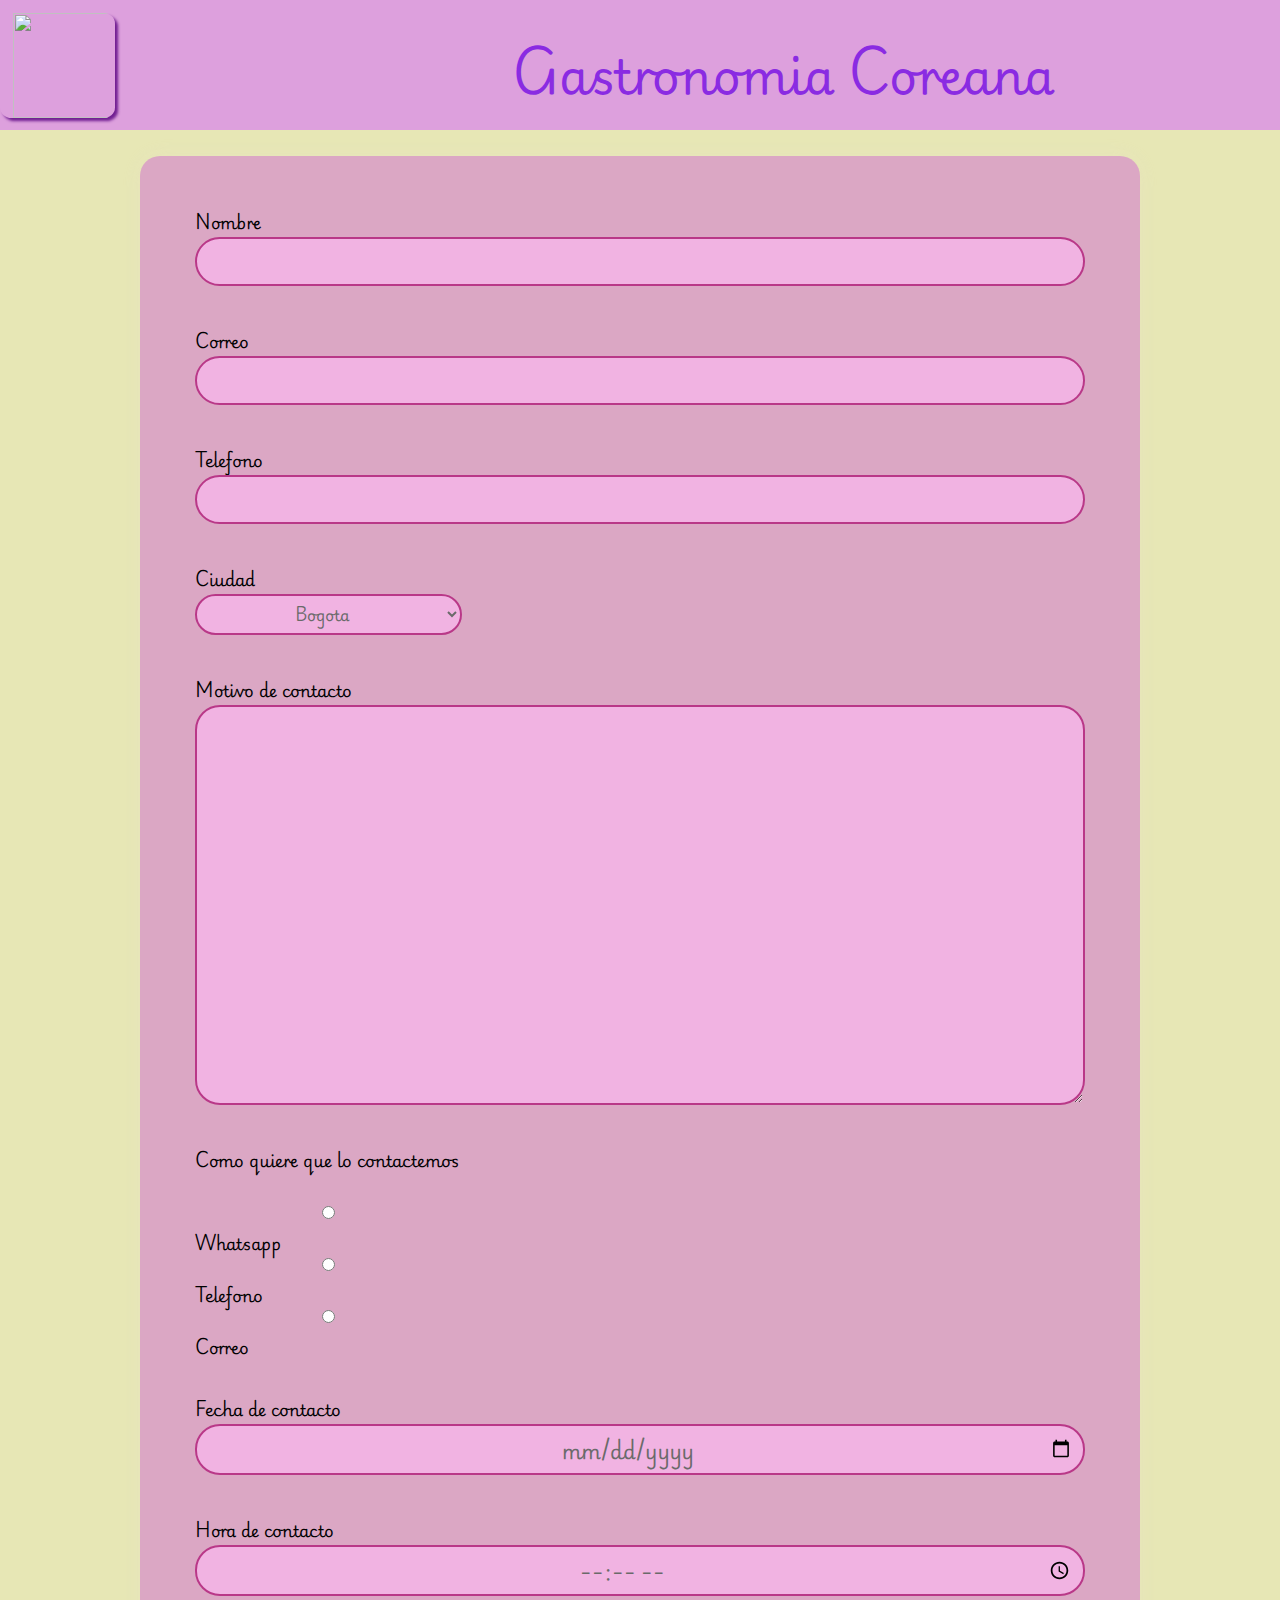
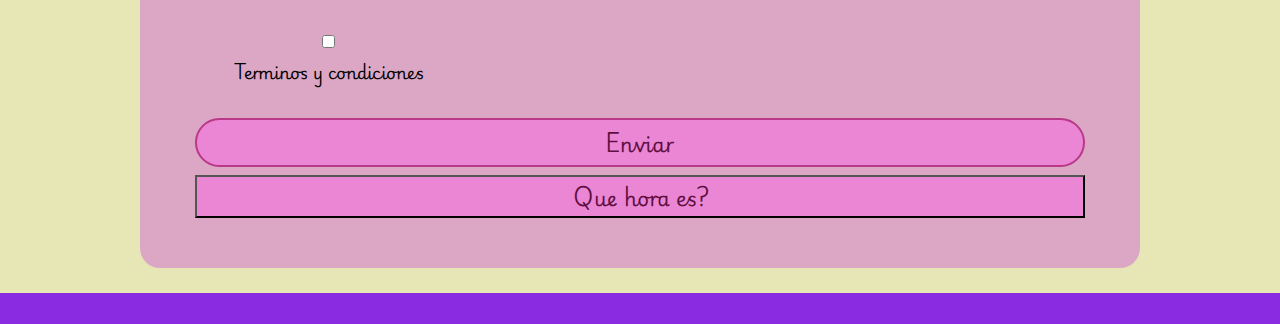
==== paginas/contactenos.html @ 528453c5 "cambios en platillos" ====
<!DOCTYPE html>
<html lang="sp">

<head>
    <meta charset="UTF-8">
    <meta name="viewport" content="width=device-width, initial-scale=1.0">
    <link rel="stylesheet" href="../estilos.css">
    <title>gastronomia </title>
    <script src="../js/jquery.easing.1.3.js"></script>
    <script src="../js/jquery-3.7.1.min.js"></script>
</head>

<body>
    <header>
        <img id="logo" src="../imagenes/imagen.gif">
        <h1 id="nombre">Gastronomia Coreana</h1>
        <nav>
            <div class="contenedor2">
                <ul class="barras">
                    <ul class="menu-h">
                        <li>
                            <img class="ena" src="../imagenes/plato.png" alt="">
                            <div class="contenedor3">
                                <ul class="menu-v">
                                    <li><a href="../paginas/index.html">Inicio</a></li>
                                    <li><a href="../paginas/platillos.html">Platillos</a></li>
                                    <li><a href="../paginas/contactenos.html">Contactenos</a></li>
                                </ul>
                            </div>
                        </li>
                    </ul>
                </ul>
            </div>
        </nav>
    </header>

    <main>
        <div class="contenido">

            <form action="" method="get" class="formu">

                <div class="bordef">

                    <label for="Nombre" class="formu2"><b>Nombre</b></label>
                    <input type="text" name="Nombre" class="">
                    <br>

                    <label for="Emal" class="formu2"><b>Correo</b></label>
                    <input type="email" name="Correo" id="" required class="">
                    <br>

                    <label for="Telefono" class="formu2"><b>Telefono</b></label>
                    <input type="text" name="Telefono" class="">
                    <br>

                    <label for="ciu" class="formu2"><b>Ciudad</b></label>
                    <select name="ciu" id="ciudad" class="boxtext">
                        <option value="">Bogota</option>
                        <option value="">Bucaramanga</option>
                        <option value="">Cartagena</option>
                        <option value="">Cali</option>
                    </select>
                    <br>

                    <label for="Pro" class="motivo"><b>Motivo de contacto</b></label>
                    <textarea name="message" id="message" cols="30" rows="10"></textarea>
                    <br>

                    <label for="tipo" class="formu2"><b>Como quiere que lo contactemos</b></label>
                    <br>
                    <input type="radio" name="1" class="boxtext">
                    <label for="1"><b>Whatsapp</b></label>
                    <input type="radio" name="2" class="boxtext">
                    <label for="2"><b>Telefono</b></label>
                    <input type="radio" name="3" class="boxtext">
                    <label for="3"><b>Correo</b></label>



                    <br>

                    <label for="hora" class="fecha"><b>Fecha de contacto</b></label>
                    <input type="date" name="hora" class="">
                    <br>
                    <label for="hora" class="hora"><b>Hora de contacto</b></label>
                    <input type="time" name="hora" class="">
                    <br>
                    <input type="checkbox" name="check" id="cuadro">
                    <label for="check" class="cuadro" id="cuadro"><b>Terminos y condiciones</b></label>
                    <br>
                    <input class="envio" type="submit" value="Enviar">
                    <button class="envio" onclick="this.innerHTML=Date()">Que hora es?</button>
                </div>
            </form>
        </div>
    </main>
</body>
<footer class="pie">
    <a href="https://www.facebook.com/?locale=es_LA"><img id="ico" src="../imagenes/face.png" alt=""></a>
    <a href="https://www.instagram.com/"><img id="ico" src="../imagenes/twit.png" alt=""></a>
    <a href="https://twitter.com/?lang=es"><img id="ico" src="../imagenes/insta.png" alt=""></a>
</footer>

</html>
---- estilos.css ----
@import url('https://fonts.googleapis.com/css2?family=Playwrite+NG+Modern:wght@100..400&display=swap');

* {
    margin: 0;
    padding: 0;
    text-decoration: none;
    box-sizing: border-box;
    font-family: "Playwrite NG Modern", cursive;
    font-optical-sizing: auto;
    font-weight: weight;
    font-style: normal;

}

body {
    background-color: rgb(231, 231, 181)
}

header {
    width: 100%;
    height: 130px;
    background-color: plum;

}

.gastro {
    font-size: 120%;
    text-align: center;
    padding: 1.5%;
    width: 80%;
    margin-left: 10%;
    text-align: justify;


}

#logo {
    width: 115px;
    height: 105px;
    margin-top: 1%;
    padding-left: 1%;
    border-radius: 10%;
    box-shadow: 3px 3px 3px rgb(112, 30, 145);
}

#nombre {
    position: absolute;
    font-family: "Playwrite NG Modern", cursive;
    top: 25px;
    left: 40%;
    color: blueviolet;
    font-size: 300%;
    align-items: center;
    justify-content: space-evenly;
}

.barras {
    position: absolute;
    top: 10px;
    text-align: right;
    margin-left: 67%;
    font-size: 25px;
    font-family: "Playwrite NG Modern", cursive;
    color: rgb(225, 236, 252);
}

.niveles {
    display: inline;

}

.niveles a {
    color: rgb(201, 0, 252);
    border: 5px 5px 5px solid black;
    border-color: black;
}

/*
.niveles a:hover
{
    background-color: blueviolet;
}

*/
p {
    font-family: "Playwrite NG Modern", cursive;
    color: rgb(0, 0, 0);
    top: 10%;
    font-size: small;
    width: fit-content;
    text-align: center;

}

#logo4 {
    width: 150px;
    height: 150px;
    margin-top: 1%;
    image-rendering: initial;
    border-radius: 50%;
    box-shadow: 5px 5px 5px rgb(44, 124, 138);
}

/*/////////////cartas/////////////////*/

.carta {
    width: 450px;
    position: relative;
    height: 350px;
    margin: 20px;


}

.carta .cara {
    position: absolute;
    width: 100%;
    height: 100%;
    backface-visibility: hidden;
    overflow: hidden;
    transition: .7s;
    border-radius: 20px;

}

.carta .frontal {
    transform: perspective(600px) rotateY(0deg);
    box-shadow: 0 5px 10px rgb(255, 255, 255);
}

.carta .frontal .ima {
    position: absolute;
    width: 440px;
    height: 100%;
    object-fit: cover;

}

.carta .frontal h3 {
    position: absolute;
    bottom: 0;
    width: 100%;
    line-height: 45px;
    color: rgb(3, 199, 29);
    background-color: transparent;
    text-align: center;


}

.carta .atras {
    transform: perspective(600px) rotateY(180deg);
    background-color: rgb(0, 0, 0);
    padding: 15px;
    color: rgb(240, 240, 240);
    display: flex;
    flex-direction: column;
    justify-content: space-between;
    text-align: center;
    box-shadow: 0 5px 10px rgb(250, 250, 250);

}

.carta .atras .link {
    border-top: solid 1px rgb(88, 88, 88);
    height: 50px;
    line-height: 50px;

}

.carta .atras .link a {
    color: blue;
}

.carta .atras h3 {
    font-size: 30px;
    margin: 20px;
    letter-spacing: 2px;
    color: rgb(252, 251, 251);
}

.carta .atras .pe {
    letter-spacing: 1px;
    color: rgb(255, 255, 255);
    text-align: center;
    font-family: "Playwrite NG Modern", cursive;
    font-size: 9px;
}

.carta:hover .frontal {
    transform: perspective(600px) rotateY(180deg);

}

.carta:hover .atras {
    transform: perspective(600px) rotateY(360deg);
}

/*/////////////////*/

.cont {

    display: flex;
    justify-content: center;
    align-items: center;
    flex-direction: row;
    flex-wrap: wrap;


}

/*/////////////////*/

.contenedor2 {
    display: flex;
    flex-direction: row;
    justify-content: flex-end;
    align-items: center;


}

.contenedor3 {
    display: flex;
    flex-direction: column-reverse;
    justify-content: flex-end;
    align-items: flex-end;

}




.barras {
    max-width: 150px;
    color: aliceblue;
    font-size: medium;
}

.ena {
    width: 40px;
    display: flex;
    justify-content: center;
    align-items: center;
}

.menu-h {
    top: 35px;
    width: auto;
    list-style: none;
    display: flex;
    justify-content: space-between;
    font-size: larger;
}

.menu-h li a {
    text-decoration: none;
    color: aliceblue;

}

.menu-v>li>a {
    display: block;
    padding: 15px;
    color: rgb(222, 124, 235);
    text-decoration: none;

}

.menu-v {
    font-family: "Playwrite NG Modern", cursive;
    position: absolute;
    display: none;
    list-style: none;
    width: 130px;
    background-color: plum;
    text-align: center;
    color: rgb(222, 124, 235);
    border-radius:10%;

}

.menu-h li:hover .menu-v {
    display: block;
}

.menu-v li:hover {
    background-color: rgb(222, 124, 235);
    border-radius:10%;
}

.menu-v li a {
    display: block;
    color: rgb(8, 8, 8);
    text-decoration: none;

}

.menu-v li a:hover {
    display: block;
    color: rgb(250, 247, 247);
    text-decoration: none;

}

/*footer*/

.pie {
    display: flex;
    justify-content: center;
    align-items: center;
    flex-direction: row;
    margin-top: 0%;
    background-color: blueviolet;
}

.platillos {
    padding: 1.5%;
    width: 80%;
    margin-left: 10%;
    text-align: justify;
    border-radius: 15px;
    margin-bottom: 2.5%;
    font-size: 150%;

}

.titulo {
    text-align: center;
    font-size: 180%;
}



/*contactenos*/

.contenido {

    display: flex;
    align-items: center;
    justify-content: center;
    padding: 2%;
    border-radius: 15%;
}

form {
    padding: 50px 55px;
    box-shadow: 0 0 20px rgba(233, 222, 222, 0.2);
    border-radius: 20px;
    text-align: center;
    width: 1000px;
    background-color: #dba7c4;
}


#ciudad {
    padding: 3px 10px;
    border-radius: 25px;
    margin-bottom: 8px;
    background-color: #f1b3e2;
    border: 2px solid #b93888;
    color: #6a6a6a;
    outline: none;
    font-size: 15px;
    text-align: center;

}

.bordef {
    display: flex;
    flex-direction: column;
    text-align: left;

}

input {
    padding: 3px 10px;
    border-radius: 25px;
    margin-bottom: 8px;
    background-color: #f1b3e2;
    border: 2px solid #b93888;
    color: #6a6a6a;
    outline: none;
    font-size: 15px;
    text-align: center;
}

.envio {
    font-size: 20px;
    color: #5f0f40;
    border: 0.5;
    background-color: #eb86d5;
    box-shadow: 0 0 10px rgba (25, 254, 0, 0.4);
    cursor: pointer;
}

.envio:hover {
    background-color: #e65db8
}

input,textarea {
    padding: 3px 10px;
    border-radius: 25px;
    margin-bottom: 8px;
    background-color: #f1b3e2;
    border: 2px solid #b93888;
    color: #6a6a6a;
    outline: none;
    font-size: 20px;
    text-align: center;

}

 #cuadro {
    width: 30%;
    height: 30%;
    align-items: center;
    text-align: center;

}

.boxtext {
    width: 30%;
    height: 30%;
 
}
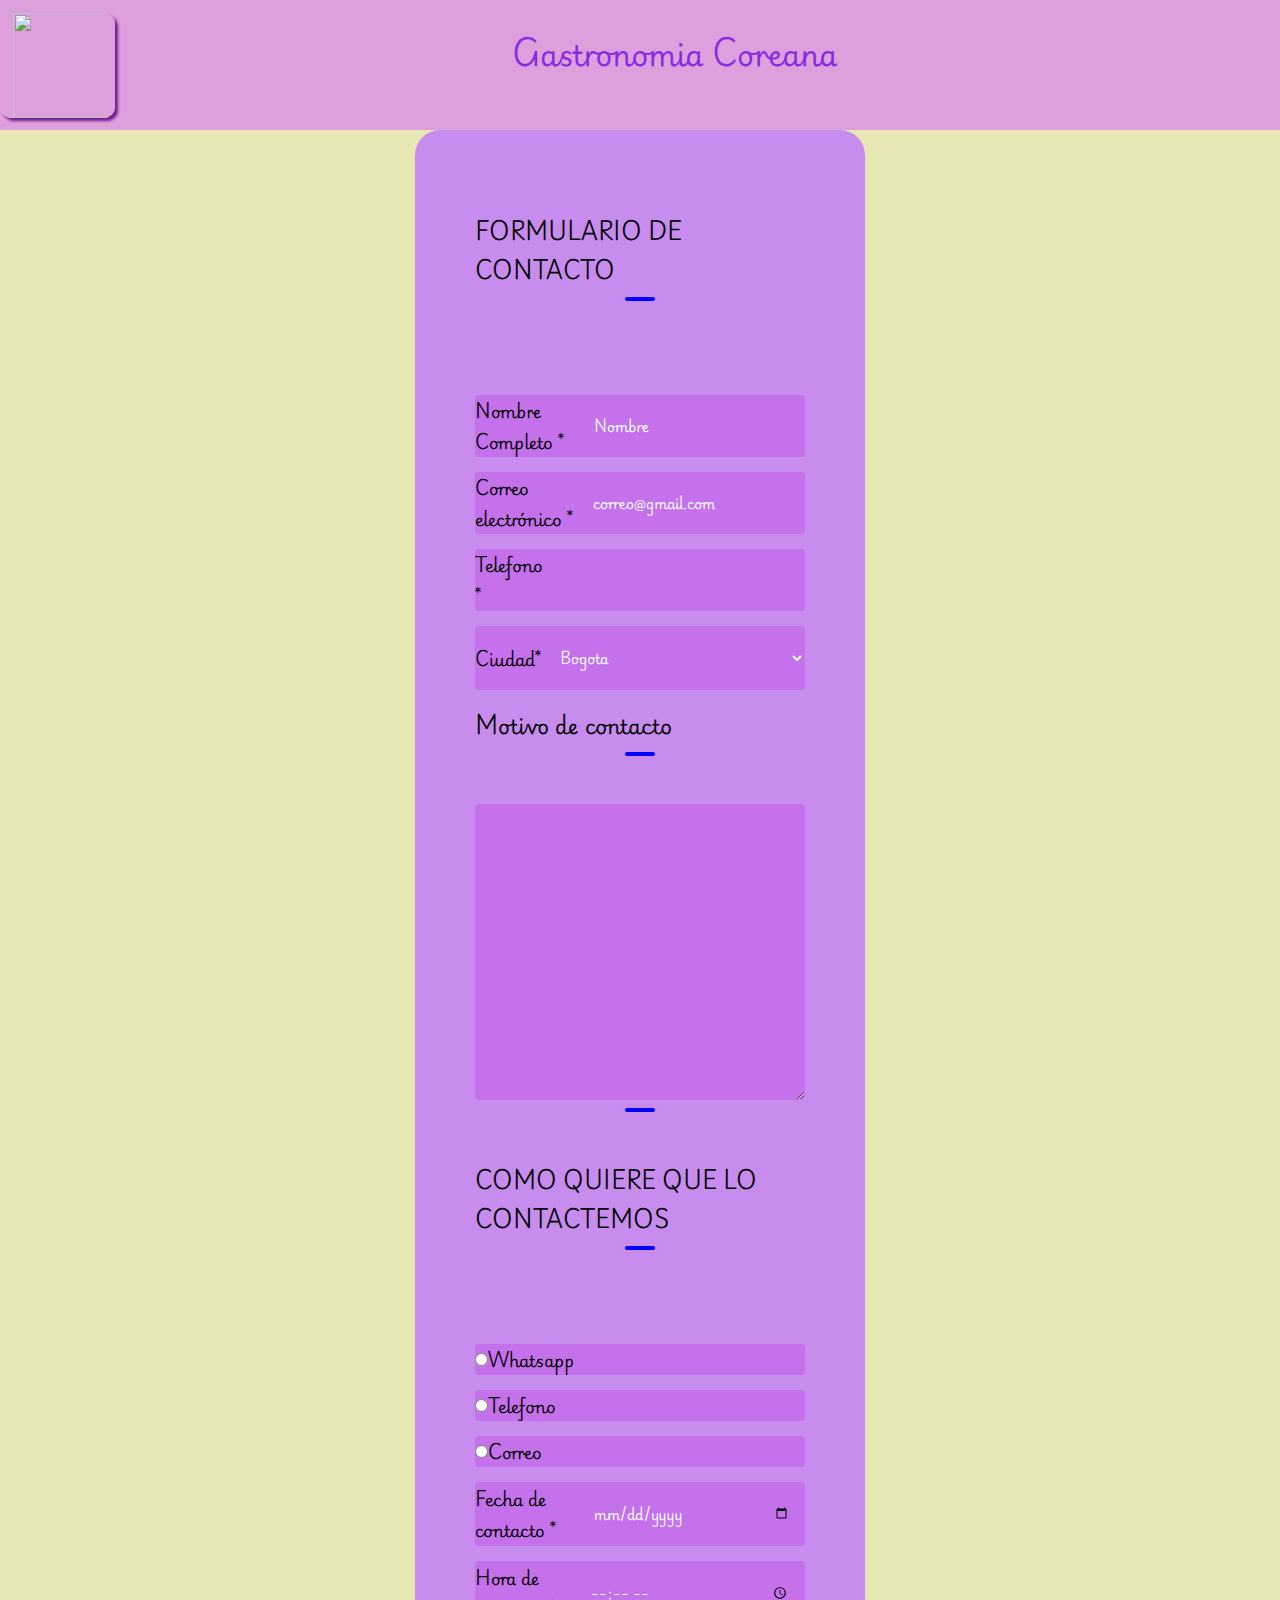
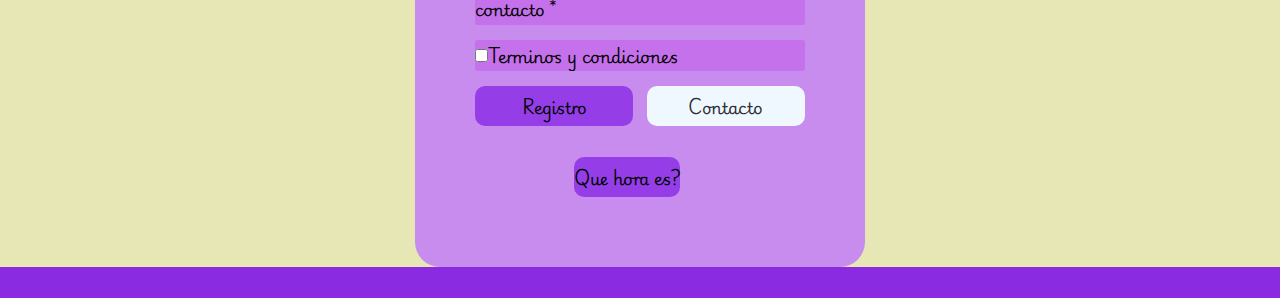
==== commit af6bef7b: "modificacion contactos" ====
--- a/paginas/contactenos.html
+++ b/paginas/contactenos.html
@@ -34,66 +34,93 @@
         </nav>
     </header>
 
-    <main>
-        <div class="contenido">
-
-            <form action="" method="get" class="formu">
-
-                <div class="bordef">
-
-                    <label for="Nombre" class="formu2"><b>Nombre</b></label>
-                    <input type="text" name="Nombre" class="">
-                    <br>
-
-                    <label for="Emal" class="formu2"><b>Correo</b></label>
-                    <input type="email" name="Correo" id="" required class="">
-                    <br>
-
-                    <label for="Telefono" class="formu2"><b>Telefono</b></label>
-                    <input type="text" name="Telefono" class="">
-                    <br>
-
-                    <label for="ciu" class="formu2"><b>Ciudad</b></label>
-                    <select name="ciu" id="ciudad" class="boxtext">
-                        <option value="">Bogota</option>
-                        <option value="">Bucaramanga</option>
-                        <option value="">Cartagena</option>
-                        <option value="">Cali</option>
-                    </select>
-                    <br>
-
-                    <label for="Pro" class="motivo"><b>Motivo de contacto</b></label>
-                    <textarea name="message" id="message" cols="30" rows="10"></textarea>
-                    <br>
-
-                    <label for="tipo" class="formu2"><b>Como quiere que lo contactemos</b></label>
-                    <br>
-                    <input type="radio" name="1" class="boxtext">
-                    <label for="1"><b>Whatsapp</b></label>
-                    <input type="radio" name="2" class="boxtext">
-                    <label for="2"><b>Telefono</b></label>
-                    <input type="radio" name="3" class="boxtext">
-                    <label for="3"><b>Correo</b></label>
 
 
+    <div class="container">
+        <div class="form-content">
+            <br>
+            <h4 class="tag"><span>FORMULARIO DE CONTACTO</span></h4>
+            <br>
+            <form>
 
+                <div class="input-group">
+                    <div class="input-field" id="nameInput">
+                        <label for="name">Nombre Completo <span>*</span></label>
+                        <input name="name" required type="text" id="campo" placeholder="Nombre">
+                    </div>
+                    <div class="input-field">
+                        <label for="email">Correo electrónico <span>*</span></label>
+                        <input name="email" type="text" id="campo" required placeholder="correo@gmail.com">
+                    </div>
+                    <div class="input-field">
+                        <label for="telefono">Telefono <span>*</span></label>
+                        <input name="telefono" type="text" id="campo" required>
+
+                    </div>
+                    <div class="input-field">
+                        <label for="ciu">Ciudad<span>*</span></label>
+                        <select name="ciu" id="campo">
+                            <option value="">Bogota</option>
+                            <option value="">Bucaramanga</option>
+                            <option value="">Cartagena</option>
+                            <option value="">Cali</option>
+                        </select>
+                    </div>
+                </div>
+                <div class="input-group">
+                    <h4>Motivo de contacto<h4>
+                            <div class="input-field">
+                                <textarea id="campo" name="message" cols="30" rows="10"></textarea>
+                            </div>
+                </div>
+
+                <div class="input-group">
+
+                    <h4 class="tag"><span>COMO QUIERE QUE LO CONTACTEMOS</span></h4>
                     <br>
+                    <div class="input-field">
+                        <input type="radio" name="1" id="circulo">
+                        <label for="1">Whatsapp</label>
+                    </div>
 
-                    <label for="hora" class="fecha"><b>Fecha de contacto</b></label>
-                    <input type="date" name="hora" class="">
-                    <br>
-                    <label for="hora" class="hora"><b>Hora de contacto</b></label>
-                    <input type="time" name="hora" class="">
-                    <br>
-                    <input type="checkbox" name="check" id="cuadro">
-                    <label for="check" class="cuadro" id="cuadro"><b>Terminos y condiciones</b></label>
-                    <br>
-                    <input class="envio" type="submit" value="Enviar">
-                    <button class="envio" onclick="this.innerHTML=Date()">Que hora es?</button>
+                    <div class="input-field">
+                        <input type="radio" name="2" id="circulo">
+                        <label for="2">Telefono</label>
+                    </div>
+                    <div class="input-field">
+                        <input type="radio" name="3" id="circulo">
+                        <label for="3">Correo</label>
+                    </div>
+
+
+                    <div class="input-field">
+                        <label for="hora">Fecha de contacto <span>*</span></label>
+                        <input type="date" name="hora" id="campo">
+                    </div>
+
+                    <div class="input-field">
+                        <label for="hora">Hora de contacto <span>*</span></label>
+                        <input type="time" name="hora" id="campo">
+                    </div>
+
+                    <div class="input-field">
+                        <input type="checkbox" name="check" id="cuadro">
+                        <label for="check" id="cuadro">Terminos y condiciones</label>
+                    </div>
                 </div>
+
+                <div class="btn-field">
+                    <button id="signUp" type="button">Registro</button>
+                    <button id="signIn" type="button" class="disable">Contacto</button>
+
+                </div>
+                <br>
+                <button class="envio" onclick="this.innerHTML=Date()">Que hora es?</button>
+
             </form>
         </div>
-    </main>
+    </div>
+
 </body>
 <footer class="pie">
     <a href="https://www.facebook.com/?locale=es_LA"><img id="ico" src="../imagenes/face.png" alt=""></a>
--- a/estilos.css
+++ b/estilos.css
@@ -49,7 +49,7 @@
     top: 25px;
     left: 40%;
     color: blueviolet;
-    font-size: 300%;
+    font-size: 180%;
     align-items: center;
     justify-content: space-evenly;
 }
@@ -276,7 +276,7 @@
     background-color: plum;
     text-align: center;
     color: rgb(222, 124, 235);
-    border-radius:10%;
+    border-radius: 10%;
 
 }
 
@@ -286,7 +286,7 @@
 
 .menu-v li:hover {
     background-color: rgb(222, 124, 235);
-    border-radius:10%;
+    border-radius: 10%;
 }
 
 .menu-v li a {
@@ -334,93 +334,99 @@
 
 /*contactenos*/
 
-.contenido {
-
+.container {
+    width: 100%;
+    height: 100%;
     display: flex;
     align-items: center;
     justify-content: center;
-    padding: 2%;
-    border-radius: 15%;
-}
-
-form {
-    padding: 50px 55px;
-    box-shadow: 0 0 20px rgba(233, 222, 222, 0.2);
-    border-radius: 20px;
-    text-align: center;
-    width: 1000px;
-    background-color: #dba7c4;
-}
-
-
-#ciudad {
-    padding: 3px 10px;
+}
+
+.form-content {
+    width: 100%;
+    max-width: 450px;
+    background-color: rgb(199, 140, 238);
+    padding: 50px 60px 70px;
+    text-align: left;
     border-radius: 25px;
-    margin-bottom: 8px;
-    background-color: #f1b3e2;
-    border: 2px solid #b93888;
-    color: #6a6a6a;
+}
+
+.form-content h4 {
+    font-size: 20px;
+    margin-bottom: 60px;
+    color: black;
+    position: relative;
+
+}
+
+.form-content h4::after {
+    content: '';
+    width: 30px;
+    height: 4px;
+    border-radius: 3px;
+    background: blue;
+    position: absolute;
+    bottom: -12px;
+    left: 50%;
+    transform: translateX(-50%);
+}
+
+.input-field {
+    background-color: rgb(197, 113, 236);
+    margin: 15px 0;
+    border-radius: 3px;
+    display: flex;
+    align-items: center;
+    transition: max-height 0.5s;
+    overflow: hidden;
+}
+
+#campo {
+    width: 100%;
+    background: transparent;
+    border: 0;
     outline: none;
-    font-size: 15px;
-    text-align: center;
-
-}
-
-.bordef {
-    display: flex;
-    flex-direction: column;
-    text-align: left;
-
-}
-
-input {
-    padding: 3px 10px;
-    border-radius: 25px;
-    margin-bottom: 8px;
-    background-color: #f1b3e2;
-    border: 2px solid #b93888;
-    color: #6a6a6a;
-    outline: none;
-    font-size: 15px;
-    text-align: center;
+    padding: 18px 15px;
+    color: azure;
+}
+
+input::placeholder{
+    color: azure;
+}
+
+.btn-field {
+    width: 100%;
+    display: flex;
+    justify-content: space-between;
+}
+
+.btn-field button {
+    flex-basis: 48%;
+    font-size: 16px;
+    background-color: rgb(149, 62, 231);
+    height: 40px;
+    border-radius: 10px;
+    border: 0;
+    outline: 0;
+    cursor: pointer;
+    transition: background 1s;
 }
 
 .envio {
-    font-size: 20px;
-    color: #5f0f40;
-    border: 0.5;
-    background-color: #eb86d5;
-    box-shadow: 0 0 10px rgba (25, 254, 0, 0.4);
+    flex-basis: 48%;
+    font-size: 16px;
+    background-color: rgb(149, 62, 231);
+    height: 40px;
+    border-radius: 10px;
+    border: 0;
+    outline: 0;
     cursor: pointer;
-}
-
-.envio:hover {
-    background-color: #e65db8
-}
-
-input,textarea {
-    padding: 3px 10px;
-    border-radius: 25px;
-    margin-bottom: 8px;
-    background-color: #f1b3e2;
-    border: 2px solid #b93888;
-    color: #6a6a6a;
-    outline: none;
-    font-size: 20px;
-    text-align: center;
-
-}
-
- #cuadro {
-    width: 30%;
-    height: 30%;
-    align-items: center;
-    text-align: center;
-
-}
-
-.boxtext {
-    width: 30%;
-    height: 30%;
- 
+    transition: background 1s;
+    margin-left: 30%;
+}
+
+
+.btn-field button.disable {
+    background-color: aliceblue;
+    color: #2c2f35;
 }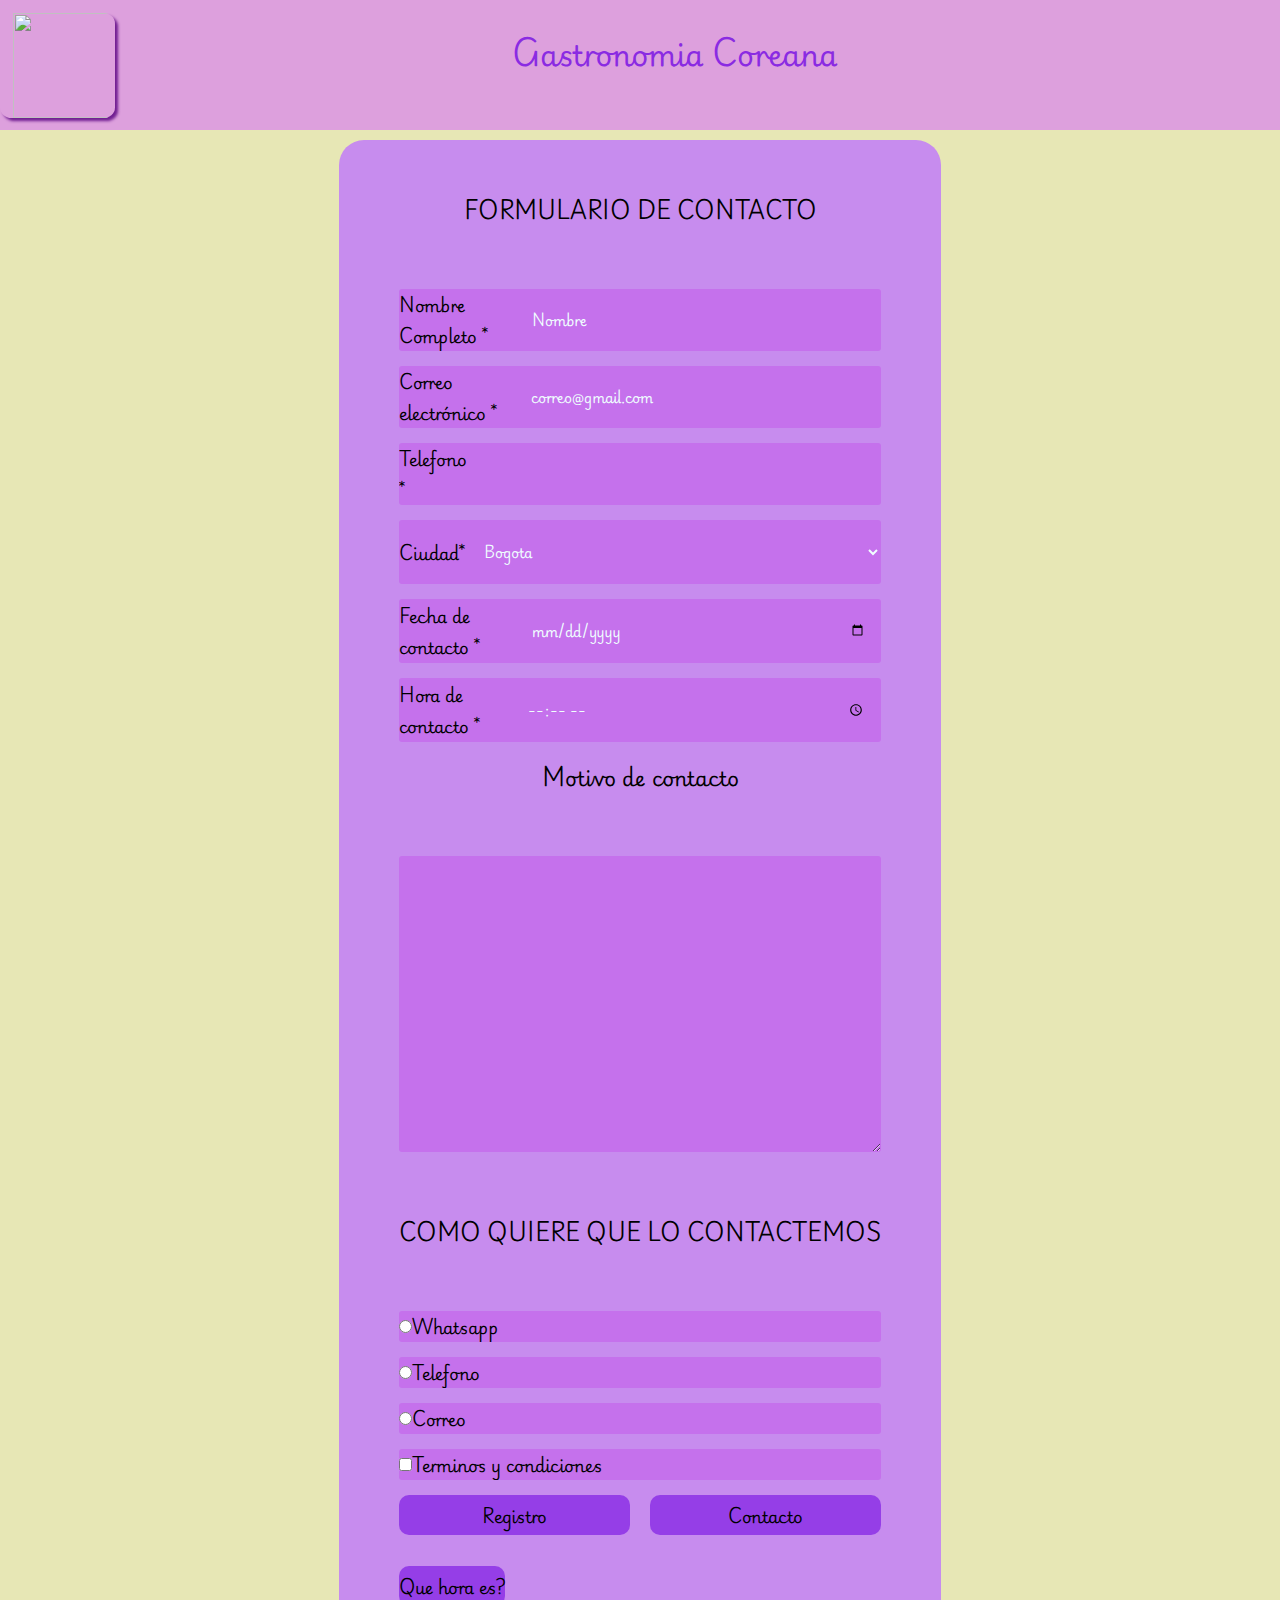
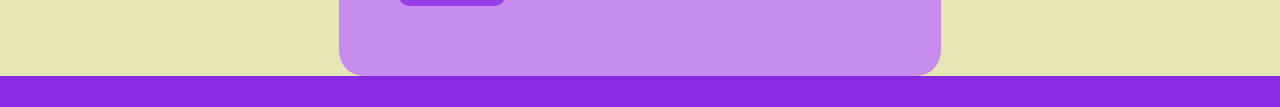
==== commit e2834674: "cambios" ====
--- a/paginas/contactenos.html
+++ b/paginas/contactenos.html
@@ -38,9 +38,9 @@
 
     <div class="container">
         <div class="form-content">
-            <br>
+      
             <h4 class="tag"><span>FORMULARIO DE CONTACTO</span></h4>
-            <br>
+          
             <form>
 
                 <div class="input-group">
@@ -67,6 +67,15 @@
                         </select>
                     </div>
                 </div>
+                <div class="input-field">
+                    <label for="hora">Fecha de contacto <span>*</span></label>
+                    <input type="date" name="hora" id="campo">
+                </div>
+
+                <div class="input-field">
+                    <label for="hora">Hora de contacto <span>*</span></label>
+                    <input type="time" name="hora" id="campo">
+                </div>
                 <div class="input-group">
                     <h4>Motivo de contacto<h4>
                             <div class="input-field">
@@ -77,7 +86,7 @@
                 <div class="input-group">
 
                     <h4 class="tag"><span>COMO QUIERE QUE LO CONTACTEMOS</span></h4>
-                    <br>
+                    
                     <div class="input-field">
                         <input type="radio" name="1" id="circulo">
                         <label for="1">Whatsapp</label>
@@ -92,16 +101,7 @@
                         <label for="3">Correo</label>
                     </div>
 
-
-                    <div class="input-field">
-                        <label for="hora">Fecha de contacto <span>*</span></label>
-                        <input type="date" name="hora" id="campo">
-                    </div>
-
-                    <div class="input-field">
-                        <label for="hora">Hora de contacto <span>*</span></label>
-                        <input type="time" name="hora" id="campo">
-                    </div>
+                  
 
                     <div class="input-field">
                         <input type="checkbox" name="check" id="cuadro">
@@ -110,8 +110,8 @@
                 </div>
 
                 <div class="btn-field">
-                    <button id="signUp" type="button">Registro</button>
-                    <button id="signIn" type="button" class="disable">Contacto</button>
+                    <button id="registro" type="button">Registro</button>
+                    <button id="contacto" type="button" class="disable">Contacto</button>
 
                 </div>
                 <br>
--- a/estilos.css
+++ b/estilos.css
@@ -227,8 +227,6 @@
     align-items: flex-end;
 
 }
-
-
 
 
 .barras {
@@ -340,11 +338,10 @@
     display: flex;
     align-items: center;
     justify-content: center;
+    margin-top: 10px;
 }
 
 .form-content {
-    width: 100%;
-    max-width: 450px;
     background-color: rgb(199, 140, 238);
     padding: 50px 60px 70px;
     text-align: left;
@@ -356,20 +353,10 @@
     margin-bottom: 60px;
     color: black;
     position: relative;
-
-}
-
-.form-content h4::after {
-    content: '';
-    width: 30px;
-    height: 4px;
-    border-radius: 3px;
-    background: blue;
-    position: absolute;
-    bottom: -12px;
-    left: 50%;
-    transform: translateX(-50%);
-}
+    text-align: center;
+
+}
+
 
 .input-field {
     background-color: rgb(197, 113, 236);
@@ -422,11 +409,7 @@
     outline: 0;
     cursor: pointer;
     transition: background 1s;
-    margin-left: 30%;
-}
-
-
-.btn-field button.disable {
-    background-color: aliceblue;
-    color: #2c2f35;
-}+    margin: 0;
+}
+
+
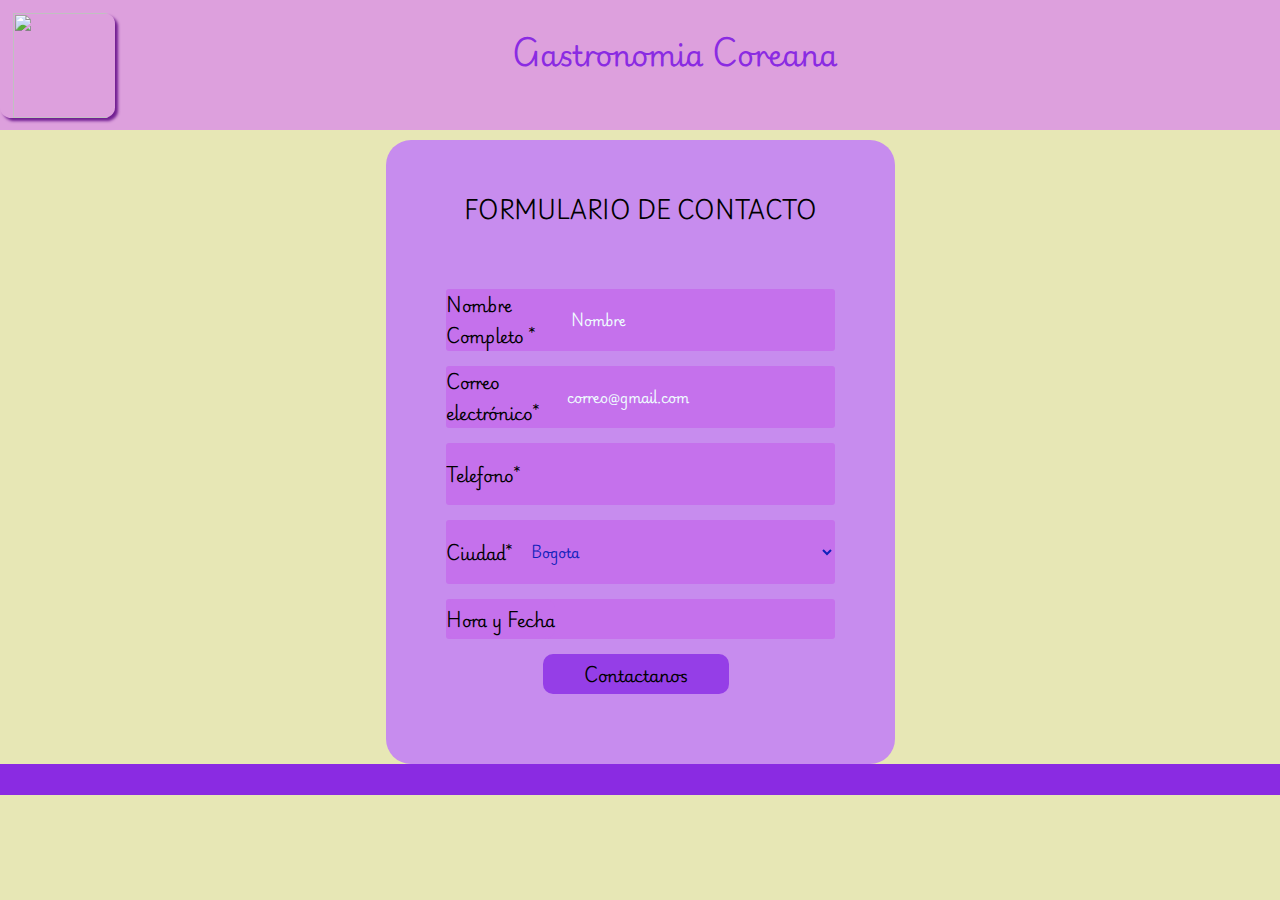
==== commit 4c012863: "modificar formulario" ====
--- a/paginas/contactenos.html
+++ b/paginas/contactenos.html
@@ -38,9 +38,9 @@
 
     <div class="container">
         <div class="form-content">
-      
+
             <h4 class="tag"><span>FORMULARIO DE CONTACTO</span></h4>
-          
+
             <form>
 
                 <div class="input-group">
@@ -49,11 +49,11 @@
                         <input name="name" required type="text" id="campo" placeholder="Nombre">
                     </div>
                     <div class="input-field">
-                        <label for="email">Correo electrónico <span>*</span></label>
+                        <label for="email">Correo electrónico<span>*</span></label>
                         <input name="email" type="text" id="campo" required placeholder="correo@gmail.com">
                     </div>
                     <div class="input-field">
-                        <label for="telefono">Telefono <span>*</span></label>
+                        <label for="telefono">Telefono<span>*</span></label>
                         <input name="telefono" type="text" id="campo" required>
 
                     </div>
@@ -68,25 +68,34 @@
                     </div>
                 </div>
                 <div class="input-field">
-                    <label for="hora">Fecha de contacto <span>*</span></label>
-                    <input type="date" name="hora" id="campo">
+                    <label><button class="envio" onclick="this.innerHTML=Date()">Hora y Fecha</button></label>
+                             
+                    
                 </div>
+                <div class="btn-field">
+                    <button type="button" click="mostrarcontainer();" >Contactanos</button>
+                  </div>
+            </form>
+        </div>
 
-                <div class="input-field">
-                    <label for="hora">Hora de contacto <span>*</span></label>
-                    <input type="time" name="hora" id="campo">
-                </div>
+    </div>
+
+
+    <div id="container">
+        <div class="form-content">
+
+            <form>
                 <div class="input-group">
-                    <h4>Motivo de contacto<h4>
+                    <h4>Motivo de contacto ... <h4>
                             <div class="input-field">
-                                <textarea id="campo" name="message" cols="30" rows="10"></textarea>
+                                <textarea id="campo" name="message" cols="42" rows="10"></textarea>
                             </div>
                 </div>
 
                 <div class="input-group">
 
-                    <h4 class="tag"><span>COMO QUIERE QUE LO CONTACTEMOS</span></h4>
-                    
+                    <h4 class="tag"><span>Te podemos contartar por:</span></h4>
+
                     <div class="input-field">
                         <input type="radio" name="1" id="circulo">
                         <label for="1">Whatsapp</label>
@@ -100,9 +109,7 @@
                         <input type="radio" name="3" id="circulo">
                         <label for="3">Correo</label>
                     </div>
-
-                  
-
+                    <br>
                     <div class="input-field">
                         <input type="checkbox" name="check" id="cuadro">
                         <label for="check" id="cuadro">Terminos y condiciones</label>
@@ -111,11 +118,9 @@
 
                 <div class="btn-field">
                     <button id="registro" type="button">Registro</button>
-                    <button id="contacto" type="button" class="disable">Contacto</button>
-
                 </div>
-                <br>
-                <button class="envio" onclick="this.innerHTML=Date()">Que hora es?</button>
+                
+               
 
             </form>
         </div>
--- a/estilos.css
+++ b/estilos.css
@@ -341,6 +341,15 @@
     margin-top: 10px;
 }
 
+#container {
+    width: 100%;
+    max-width: 100%;
+    display: flex;
+    align-items: center;
+    justify-content: center;
+    margin-top: 10px;
+}
+
 .form-content {
     background-color: rgb(199, 140, 238);
     padding: 50px 60px 70px;
@@ -374,10 +383,10 @@
     border: 0;
     outline: none;
     padding: 18px 15px;
-    color: azure;
-}
-
-input::placeholder{
+    color: rgb(16, 33, 187);
+}
+
+input::placeholder {
     color: azure;
 }
 
@@ -397,12 +406,13 @@
     outline: 0;
     cursor: pointer;
     transition: background 1s;
+    margin-left: 25%;
 }
 
 .envio {
     flex-basis: 48%;
     font-size: 16px;
-    background-color: rgb(149, 62, 231);
+    background-color: rgb(197, 113, 236);
     height: 40px;
     border-radius: 10px;
     border: 0;
@@ -412,4 +422,6 @@
     margin: 0;
 }
 
-
+#container {
+    display: none;
+}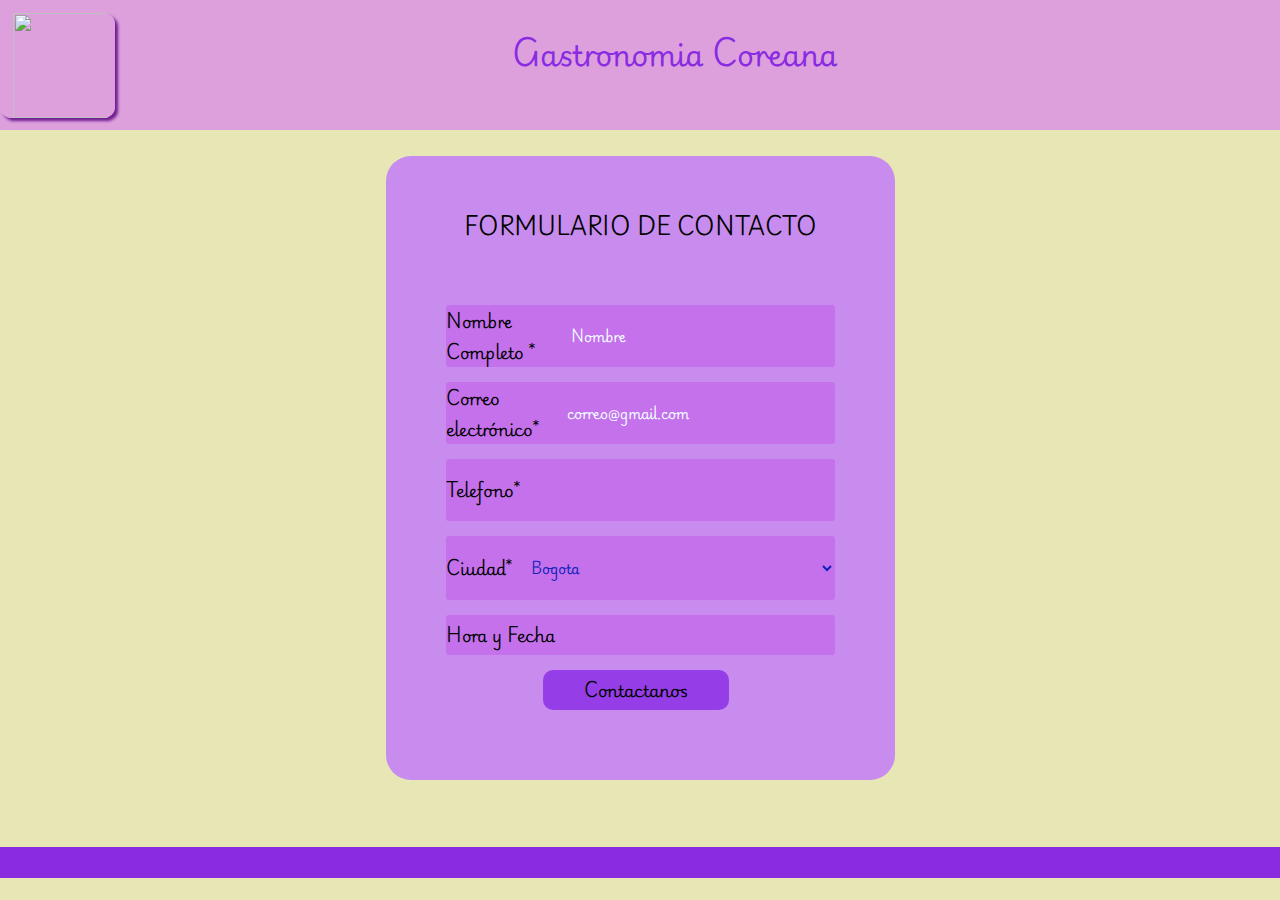
==== commit b6ba53b5: "terminacion formulario js" ====
--- a/paginas/contactenos.html
+++ b/paginas/contactenos.html
@@ -4,10 +4,25 @@
 <head>
     <meta charset="UTF-8">
     <meta name="viewport" content="width=device-width, initial-scale=1.0">
+    <title>gastronomia </title>
     <link rel="stylesheet" href="../estilos.css">
-    <title>gastronomia </title>
+        <script src="../js/jquery-3.7.1.min.js"></script>
     <script src="../js/jquery.easing.1.3.js"></script>
-    <script src="../js/jquery-3.7.1.min.js"></script>
+    <script>
+        $(document).ready(function () {
+    $("#container").hide()
+    $("#contacto").click(function () {
+        $("#container").slideDown(300)
+    })
+    $("#container").click(function () {
+        $(".registro").removeClass("registro")
+    })
+    $("containers").hide()
+    $("#registro").click(function(){
+        $("#container").fadeOut(300)
+    })
+})
+    </script>
 </head>
 
 <body>
@@ -36,7 +51,7 @@
 
 
 
-    <div class="container">
+    <div id="containers">
         <div class="form-content">
 
             <h4 class="tag"><span>FORMULARIO DE CONTACTO</span></h4>
@@ -73,7 +88,7 @@
                     
                 </div>
                 <div class="btn-field">
-                    <button type="button" click="mostrarcontainer();" >Contactanos</button>
+                    <button type="button" id="contacto" >Contactanos</button>
                   </div>
             </form>
         </div>
--- a/estilos.css
+++ b/estilos.css
@@ -307,8 +307,7 @@
     display: flex;
     justify-content: center;
     align-items: center;
-    flex-direction: row;
-    margin-top: 0%;
+    margin-top: 5.3%;
     background-color: blueviolet;
 }
 
@@ -332,13 +331,15 @@
 
 /*contactenos*/
 
-.container {
+#containers {
     width: 100%;
     height: 100%;
     display: flex;
     align-items: center;
     justify-content: center;
-    margin-top: 10px;
+    margin-top: 2%;
+
+
 }
 
 #container {
@@ -420,8 +421,4 @@
     cursor: pointer;
     transition: background 1s;
     margin: 0;
-}
-
-#container {
-    display: none;
 }